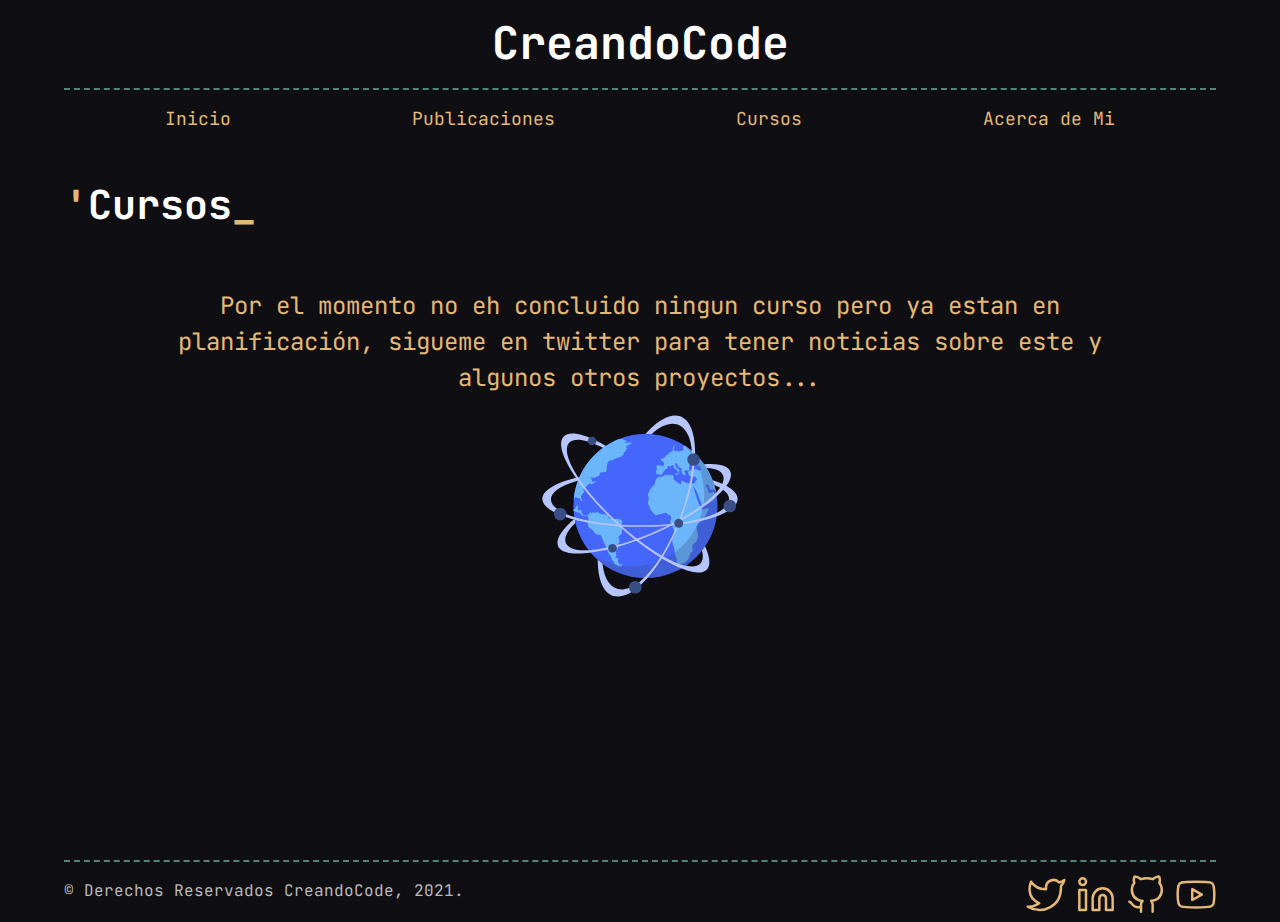
==== cursos.html @ 986fa2d7 "se avanzo en la seccion cursos y se añadieron las redes sociales" ====
<!DOCTYPE html>
<html lang="en">

<head>
    <meta charset="UTF-8">
    <meta http-equiv="X-UA-Compatible" content="IE=edge">
    <meta name="viewport" content="width=device-width, initial-scale=1.0">
    <title>CreandoCode</title>
    <link href="https://fonts.googleapis.com/css2?family=JetBrains+Mono:wght@300;400;700;800&display=swap"
        rel="stylesheet">
    <link rel="stylesheet" href="src/styles/normalize.css">
    <link rel="stylesheet" href="src/styles/style.css">
</head>

<body>
    <div class="header contenedor">
        <h1 class="contenido-header no-margin">CreandoCode</h1>
        <img class="menu" src="src/img/icons/menu.svg" alt="icono-menu">
    </div>

    <div class="margen contenedor"></div>

    <nav class="contenedor navegacion-header mostrar-menu">
        <a href="index.html">Inicio</a>
        <a href="publicaciones.html">Publicaciones</a>
        <a href="cursos.html">Cursos</a>
        <a href="#">Acerca de Mi</a>
    </nav>

    <div class="contenedor-cursos contenedor">
        <h2><span class="color-sec">'</span>Cursos<span class="color-sec">_</span></h2>
        
        <section class="cursos contenedor">
            <div class="contenido-cursos">
                <p>Por el momento no eh concluido ningun curso pero ya estan en planificación, sigueme en twitter para tener noticias sobre este y algunos otros proyectos...</p>
                <img src="/src/img/icons/icon-world.svg" alt="icono mundo">
            </div>
        </section>
    </div>



    

    
    <footer class="contenedor">
        <p>© Derechos Reservados CreandoCode, 2021.</p>
        <div class="redes-footer">
            <a href="https://twitter.com/creando_code"><img src="src/img/icons/twitter.svg" alt="icono twitter"></a>
            <a href="https://www.linkedin.com/in/carlo5albert0"><img src="src/img/icons/linkedin.svg" alt="icono linkedin"></a>
            <a href="https://github.com/CarloS-x18"><img src="src/img/icons/github.svg" alt="icono github"></a>
            <a href="https://www.youtube.com/channel/UC2NnBImEK_aY7TYX-jiRnhQ/featured"><img src="src/img/icons/youtube.svg" alt="icono youtube"></a>
        </div>
    </footer>

    <script src="JS/scripts.js"></script>

</body>

</html>
---- src/styles/style.css ----
:root {
    --fuentePrincipal: 'JetBrains Mono', monospace;
    --background: #0e0e13;
    --negro: #000;
    --blanco: #fff;
    --gris: #bbb;
    --colorPrincipal: rgb(82, 132, 127); 
    --colorSecundario: #e4b876;
}

html {
    box-sizing: border-box;
    font-size: 62.5%;
    min-height: 100%;
    position: relative;
}
*, *:before, *:after {
    box-sizing: inherit; /* Acompaña al border box en su funcion en este documento */
}


/* Globales */
body {
    font-family: var(--fuentePrincipal);
    font-size: 2rem;
    background-color: var(--background);
    font-size: 1.6rem;
    line-height: 1.5;
    margin: 0; 
    color: var(--blanco);
    
}
a {
    text-decoration: none;
}
h3 {
    font-size: 3.6rem;
}
.color-sec{
    color: var(--colorSecundario);
}


/* Utilidades */
.contenedor {
    width: min(90%, 120rem);
    margin: 0 auto;
}
.no-margin {
    margin: 0;
}
.no-padding {
    padding: 0;
}
.strongs {
    font-weight: 800;
}


/* Header */
.margen {
    border-top: 2px dashed var(--colorPrincipal);
}
.header {
    display: flex;
    justify-content: space-between;
    padding: 1rem 2rem;
}
.contenido-header {
    color: var(--blanco);
    font-size: 2.4rem;
}
.menu {
    border: 2px solid var(--colorSecundario);
    border-radius: 0.6rem;
    padding: 0.2rem 0.4rem;
}
.menu:hover {
    cursor: pointer;
}
.navegacion-header {
    padding: 1rem;
    display: flex;
    justify-content: space-around;
    z-index: 100;
}

@media (min-width: 541px) {
    .header {
        display: block;
        text-align: center;
    }
    .contenido-header {
        font-size: 4.5rem;
    }
    .menu {
        display: none;
    }
    .navegacion-header a {
        margin-top: 0.5rem;
        color: var(--colorSecundario);
        font-size: 1.8rem;
        display: block;
    }
}
@media (max-width: 540px) {
    .navegacion-header {
        text-align: center;
        margin-right: 2rem;
        top: 5rem;
        right: 0;
        width: 15rem;
        position: absolute;
        background-color: var(--background);
        border: 2px solid var(--colorSecundario);
        display: flex;
        z-index: 99;
        flex-direction: column;
        box-shadow: -11px 13px 3px 0px rgba(0,0,0,0.56);
    }
    .navegacion-header a {
        color: var(--colorSecundario);
        font-size: 1.6rem;
        margin-bottom: 1.5rem;
    }
    .navegacion-header a:last-of-type {
        margin: 0;
    }
    .mostrar-menu {
        display: none;
    }
    
}


/* Informacion */
.informacion {
    margin-top: 5rem;
}
.informacion h2 {
    color: var(--blanco);
    font-size: 4rem;
    font-weight: 800;
    margin: 0;
}
.texto-informacion {
    color: var(--blanco);
    font-size: 1.8rem;
    font-weight: 400;
    
}
.icon-website {
    width: 25rem;
    display: block;
    margin: auto;
}
@media (min-width: 600px) {
    .informacion {
        display: grid;
        grid-template-columns: 60%, 40%;
        grid-template-rows: 30%, 70%;
    }
    .informacion h2 {
        grid-column: 1 / 3;
        font-size: 5rem;
    }
    .icon-website {
        width: 30rem;
    }
}
@media (min-width: 760px) {
    .informacion {
        display: grid;
        grid-template-columns: 60%, 40%;
        grid-template-rows: 30%, 70%;
    }
    .informacion h2 {
        grid-column: 1 / 2;
        font-size: 5rem;
    }
    .icon-website {
        grid-column: 2 / 3;
        grid-row: 1 / 3;
        width: 30rem;

    }
}
@media (min-width: 1100px) {
    .texto-informacion {
        margin: 2rem 0 0 3rem;
        padding: 0 8rem 0 4rem;
        font-size: 2rem;
        border-left: 5px solid var(--colorPrincipal);
    }
}


/*Redes Sociales*/
.redes {
    margin: 4rem 0 0 0;
    display: flex;
    justify-content: center;
}
.redes a {
    margin-right: 2rem;;
}
.redes a:last-of-type {
    margin-right: 0;
}


/* Info de Posts */
.info-publi {
    margin: 5rem 2rem;
    background-color: var(--colorPrincipal);
    border-radius: 0.5rem;
    display: flex;
    flex-direction: column-reverse;
    align-items: center;
    padding: 1rem 1rem;
}
.info-publi img {
    width: 20rem;
    margin: 0;
    transform: scaleX(-1);
}
.info-publi p {
    color: var(--blanco);
    padding: 2rem;
}
@media (min-width: 768px) {
   .info-publi {
       flex-direction: row;
       padding: 2rem 2rem;
       width: min(70%);
       margin: 8rem auto;
   }
}
@media (min-width: 1386px) {
    .info-publi {
        padding: 2rem 5rem;
        width: min(55%);
        margin: 8rem auto;
    }
    .info-publi img {
        width: 25rem;
    }
}


/* Articles */ 
.articles h3 {
    font-size: 2.8rem;
}
@media (min-width: 768px) {
    .articles h3 {
        font-size: 3.6rem;
    }
}


/* Contenido Cursos */
.cursos {
    margin-bottom: 5rem;
}
.contenido-cursos {
    display: flex;
    flex-direction: column;
    padding: 2rem;
    align-items: center;
}
.contenido-cursos p {
    color: var(--colorSecundario);
    text-align: center;
    font-size: 2.4rem;
    margin: 0;
    padding-bottom: 1rem;
} 
.contenido-cursos img {
    width: 20rem;
} 


/* Footer */
footer {
    display: flex;
    flex-direction: column;
    align-items: center;
    text-align: center;
    position: absolute;
    bottom: 0;
    right: 0;
    left: 0;
    border-top: 2px dashed var(--colorPrincipal);
    width: 100%;
    height: 40px;
    padding-top: 2rem;
}
footer p {
    color: var(--gris);
    margin: 1rem 0;
}
.icon-footer {
    width: 3rem;
}
.redes-footer {
    margin-bottom: 1.5rem;
    margin-top: 1.5rem;
}
@media (min-width: 700px) {
    footer {
        flex-direction: row;
        justify-content: space-between;
        align-items: center;
    }
    .redes-footer {
        margin-bottom: 0;
    }
}

/* Página Publicaciones */
.contenido-publicaciones h2 {
    font-size: 3rem;
}
.public-page {
    font-size: 2.4rem !important;
}
.resume-articles {
    margin: 2rem auto 3rem auto;
}
@media (min-width: 768px) {
    .contenido-publicaciones h2 {
        font-size: 4rem;
    }
}


/* Estilo de los Artículos */
.article {
    width: min(75%, 100rem);
    margin: 0 auto;
}
.article-title {
    color: var(--colorSecundario);
    font-size: 2.2rem;
    margin-top: 2.5rem;
}
.public-date {
    color: var(--gris);
    margin-right: 2rem;
}
.m-aTitle {
    border: 3px dotted var(--colorPrincipal);
    margin: 2rem auto;
}
.article-text {
    width: min(90%, 115rem);
    margin: 0 auto;
    font-size: 1.4rem;
    line-height: 1.8;
}
.article-text:last-of-type {
    margin-bottom: 7rem;
}
.aText-grey {
    color: var(--gris);
    width: min(85%, 110rem);
}
.article-img {
    width: 60%;
    border-radius: 0.5rem;
    border: 2px solid var(--colorSecundario);
    margin: 5rem;
}
.img-center {
    display: flex;
    justify-content: center;
}
@media (min-width: 768px) {
    .article-title {
        font-size: 2.24rem;
        }
    .article-text {
        font-size: 1.6rem;
    }
    .article-img {
        width: 40%;
    }
}
@media (min-width: 540px) {
    .article-title {
        margin-top:5rem;
    }
    .article-text:last-of-type {
        margin-bottom: 9rem;
    }
}

/* Contenido Cursos */
.contenedor-cursos h2 {
    font-size: 3rem;
}
@media (min-width: 768px) {
    .contenedor-cursos h2 {
        font-size: 4rem;
    }
}
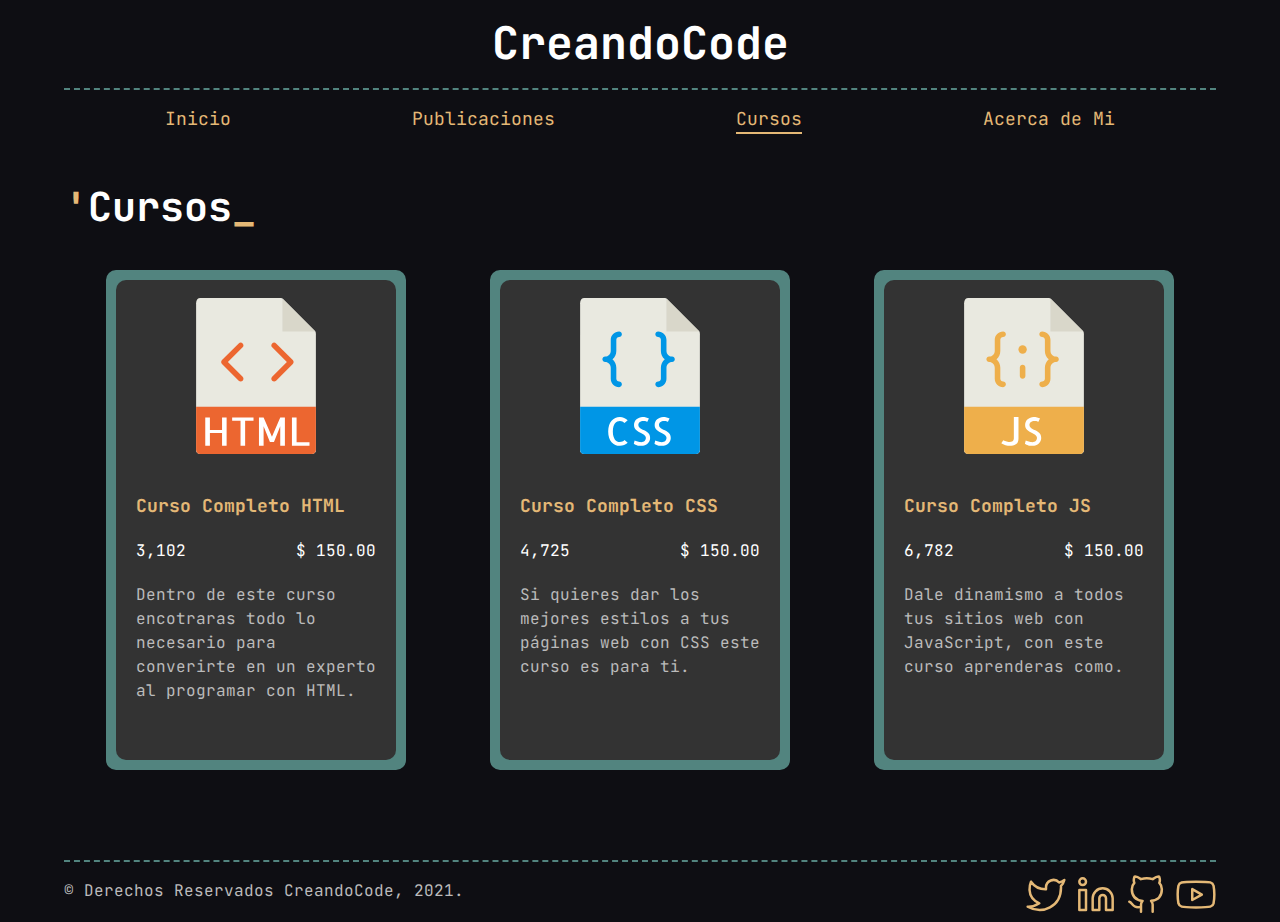
==== commit e546a42f: "se ah finalizado el sitio web, cualquier cambio posterior es solo actualizacion" ====
--- a/cursos.html
+++ b/cursos.html
@@ -23,33 +23,76 @@
     <nav class="contenedor navegacion-header mostrar-menu">
         <a href="index.html">Inicio</a>
         <a href="publicaciones.html">Publicaciones</a>
-        <a href="cursos.html">Cursos</a>
-        <a href="#">Acerca de Mi</a>
+        <a class="text-sub" href="cursos.html">Cursos</a>
+        <a href="acercaDeMi.html">Acerca de Mi</a>
     </nav>
 
     <div class="contenedor-cursos contenedor">
         <h2><span class="color-sec">'</span>Cursos<span class="color-sec">_</span></h2>
-        
-        <section class="cursos contenedor">
-            <div class="contenido-cursos">
-                <p>Por el momento no eh concluido ningun curso pero ya estan en planificación, sigueme en twitter para tener noticias sobre este y algunos otros proyectos...</p>
-                <img src="/src/img/icons/icon-world.svg" alt="icono mundo">
+
+        <div class="grid-cursos">
+            <div class="content-curso">
+                <div class="img-curso">
+                    <img src="src/img/cursos/html.svg" alt="">
+                </div>
+                <div class="contenido-curso">
+                    <h3 class="title-curso">Curso Completo HTML</h3>
+                    <div class="info-curso">
+                        <div class="vistas">
+                            <p>3,102</p>
+                            <img src="src/img/icons/eye.svg" alt="">
+                        </div>
+                        <p class="price">$ 150.00</p>
+                    </div>
+                    <p class="curso-resume">Dentro de este curso encotraras todo lo necesario para converirte en un experto
+                        al programar con HTML.</p>
+                </div>
             </div>
-        </section>
+    
+            <div class="content-curso">
+                <div class="img-curso">
+                    <img src="src/img/cursos/css.svg" alt="">
+                </div>
+                <div class="contenido-curso">
+                    <h3 class="title-curso">Curso Completo CSS</h3>
+                    <div class="info-curso">
+                        <div class="vistas">
+                            <p>4,725</p>
+                            <img src="src/img/icons/eye.svg" alt="">
+                        </div>
+                        <p class="price">$ 150.00</p>
+                    </div>
+                    <p class="curso-resume">Si quieres dar los mejores estilos a tus páginas web con CSS este curso es para ti.</p>
+                </div>
+            </div>
+    
+            <div class="content-curso">
+                <div class="img-curso">
+                    <img src="src/img/cursos/javascript.svg" alt="">
+                </div>
+                <div class="contenido-curso">
+                    <h3 class="title-curso">Curso Completo JS</h3>
+                    <div class="info-curso">
+                        <div class="vistas">
+                            <p>6,782</p>
+                            <img src="src/img/icons/eye.svg" alt="">
+                        </div>
+                        <p class="price">$ 150.00</p>
+                    </div>
+                    <p class="curso-resume">Dale dinamismo a todos tus sitios web con JavaScript, con este curso aprenderas como.</p>
+                </div>
+            </div>
     </div>
 
-
-
-    
-
-    
     <footer class="contenedor">
         <p>© Derechos Reservados CreandoCode, 2021.</p>
         <div class="redes-footer">
             <a href="https://twitter.com/creando_code"><img src="src/img/icons/twitter.svg" alt="icono twitter"></a>
-            <a href="https://www.linkedin.com/in/carlo5albert0"><img src="src/img/icons/linkedin.svg" alt="icono linkedin"></a>
+            <a href="https://www.linkedin.com/in/carlo5albert0"><img src="src/img/icons/linkedin.svg"
+                    alt="icono linkedin"></a>
             <a href="https://github.com/CarloS-x18"><img src="src/img/icons/github.svg" alt="icono github"></a>
-            <a href="https://www.youtube.com/channel/UC2NnBImEK_aY7TYX-jiRnhQ/featured"><img src="src/img/icons/youtube.svg" alt="icono youtube"></a>
+            <a href="https://www.youtube.com/channel/UC2NnBImEK_aY7TYX-jiRnhQ/featured"><img
+                    src="src/img/icons/youtube.svg" alt="icono youtube"></a>
         </div>
     </footer>
 
--- a/src/styles/style.css
+++ b/src/styles/style.css
@@ -6,6 +6,7 @@
     --gris: #bbb;
     --colorPrincipal: rgb(82, 132, 127); 
     --colorSecundario: #e4b876;
+    --courseFicha: #333;
 }
 
 html {
@@ -39,6 +40,9 @@
 .color-sec{
     color: var(--colorSecundario);
 }
+p {
+    margin: 0;
+}
 
 
 /* Utilidades */
@@ -54,6 +58,12 @@
 }
 .strongs {
     font-weight: 800;
+}
+.text-sub {
+    border-bottom: 2px solid var(--colorSecundario);
+}
+.mb-3 {
+    margin-bottom: 3rem !important;
 }
 
 
@@ -295,6 +305,7 @@
     width: 100%;
     height: 40px;
     padding-top: 2rem;
+    margin-top: 5rem;
 }
 footer p {
     color: var(--gris);
@@ -328,10 +339,19 @@
 .resume-articles {
     margin: 2rem auto 3rem auto;
 }
-@media (min-width: 768px) {
+@media (min-width: 541px) {
     .contenido-publicaciones h2 {
         font-size: 4rem;
     }
+}
+.leer {
+    display: flex;
+    justify-content: flex-end;
+    
+}
+.leer a {
+    color: var(--colorSecundario);
+    margin-right: 5rem;
 }
 
 
@@ -400,8 +420,144 @@
 .contenedor-cursos h2 {
     font-size: 3rem;
 }
-@media (min-width: 768px) {
+.content-curso {
+    margin: 0 auto;
+    width: 30rem;
+    height: 50rem;
+    margin-bottom: 6rem;
+    background-color: var(--colorPrincipal);
+    border-radius: 1rem;
+    border: 10px solid var(--colorPrincipal);
+}
+.d-none1 {
+    display: none;
+}
+.d-none2 {
+    display: none;
+}
+@media (min-width: 745px) {
+    .grid-cursos {
+        display: grid;
+        grid-template-columns: 1fr 1fr;
+    }
+    .d-none1 {
+        display: block;
+    }
+}
+@media (min-width: 1100px) {
+    .grid-cursos {
+        grid-template-columns: 1fr 1fr 1fr;
+    }
+    .d-none2 {
+        display: block;
+    }
+}
+.content-curso:last-of-type {
+    margin-bottom: 10rem;
+}
+.content-curso:hover {
+    cursor: pointer;
+}
+.img-curso {
+    height: 40%;
+    background-color: var(--courseFicha);
+    border-radius: 1rem 1rem 0 0;
+    padding: 1rem;
+    display: flex;
+    justify-content: center;
+    align-items: center;
+}
+.img-curso img {
+    width: 60%;
+}
+.img-curso-node {
+    height: 40%;
+    background-image: url(../img/cursos/curso-node.png);
+    background-position: center;
+    background-size: cover;
+    border-radius: 1rem 1rem 0 0;
+}
+.contenido-curso {
+    background-color: var(--courseFicha);
+    border-radius: 0 0 1rem 1rem;
+    height: 60%;
+    padding: 2rem;
+}
+.title-curso {
+    font-size: 1.8rem; 
+    color: var(--colorSecundario);
+    margin: 0;
+}
+.info-curso {
+    display: flex;
+    justify-content: space-between;
+    margin: 2rem 0;
+}
+.vistas {
+    display: flex;
+}
+.vistas p {
+    margin: 0 1rem 0 0;
+}
+.curso-resume {
+    color: var(--gris);
+}
+@media (min-width: 541px) {
     .contenedor-cursos h2 {
         font-size: 4rem;
     }
-}+}
+
+/* Página Acerca de Mi */
+.contenedor-acercaDe h2 {
+    font-size: 3rem;
+}
+@media (min-width: 541px) {
+    .contenedor-acercaDe h2 {
+        font-size: 4rem;
+    }
+}
+.info-acercaDe {
+    display: flex;
+    flex-direction: column;
+    align-items: center;
+}
+.info-acercaDe p {
+    padding: 1rem;
+}
+.info-acercaDe img {
+    width: 30rem;
+    transform: scaleX(-1);
+    margin: 2rem 0 ;
+}
+@media (min-width: 900px) {
+    .info-acercaDe {
+        display: flex;
+        flex-direction: row;
+        align-items: center;
+        padding: 2rem;
+    }
+    .info-acercaDe p {
+        padding: 3rem;
+    }
+    .info-acercaDe img {
+        margin: 0 2rem;
+    }
+}
+
+/* Boton Ver Más*/
+.button-ver {
+    display: flex;
+    justify-content: flex-end;
+}
+.button-ver a {
+    background-color: var(--colorPrincipal);
+    padding: 1rem;
+    border-radius: 0.5rem;
+    color: var(--blanco);
+    font-weight: bold;
+    margin-top: 2rem;
+}
+.margin-lot {
+    margin-bottom: 5rem;
+}
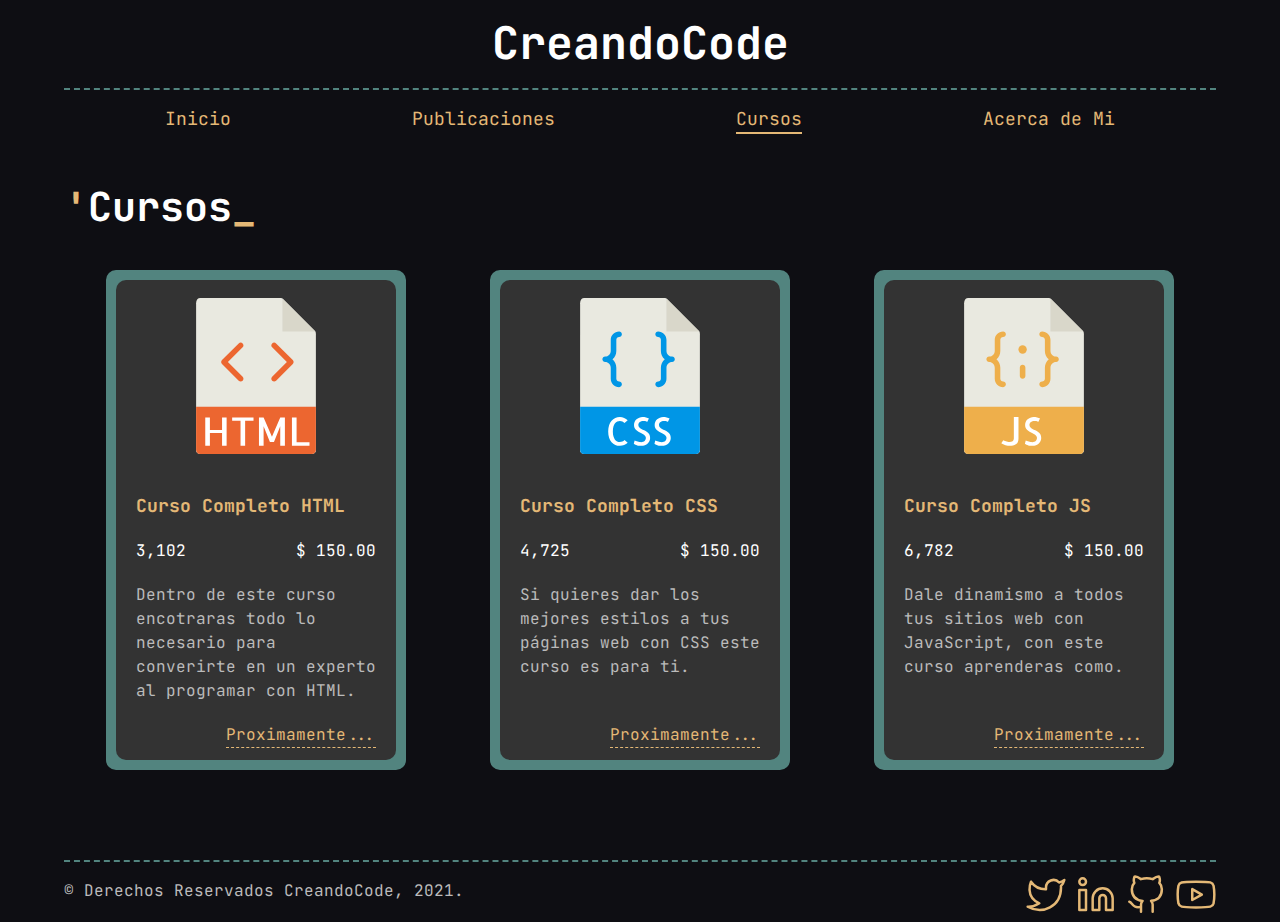
==== commit 25a008c4: "proximamente" ====
--- a/cursos.html
+++ b/cursos.html
@@ -14,7 +14,9 @@
 
 <body>
     <div class="header contenedor">
-        <h1 class="contenido-header no-margin">CreandoCode</h1>
+        <a href="index.html">
+            <h1 class="contenido-header no-margin">CreandoCode</h1>
+        </a>
         <img class="menu" src="src/img/icons/menu.svg" alt="icono-menu">
     </div>
 
@@ -46,6 +48,9 @@
                     </div>
                     <p class="curso-resume">Dentro de este curso encotraras todo lo necesario para converirte en un experto
                         al programar con HTML.</p>
+                    <div class="prox">
+                        <p class="color-sec">Proximamente...</p>
+                    </div>
                 </div>
             </div>
     
@@ -63,6 +68,9 @@
                         <p class="price">$ 150.00</p>
                     </div>
                     <p class="curso-resume">Si quieres dar los mejores estilos a tus páginas web con CSS este curso es para ti.</p>
+                    <div class="prox">
+                        <p class="color-sec">Proximamente...</p>
+                    </div>
                 </div>
             </div>
     
@@ -80,6 +88,9 @@
                         <p class="price">$ 150.00</p>
                     </div>
                     <p class="curso-resume">Dale dinamismo a todos tus sitios web con JavaScript, con este curso aprenderas como.</p>
+                    <div class="prox">
+                        <p class="color-sec">Proximamente...</p>
+                    </div>
                 </div>
             </div>
     </div>
--- a/src/styles/style.css
+++ b/src/styles/style.css
@@ -501,11 +501,20 @@
 }
 .curso-resume {
     color: var(--gris);
+    height: 12rem;
 }
 @media (min-width: 541px) {
     .contenedor-cursos h2 {
         font-size: 4rem;
     }
+}
+.prox {
+    padding-top: 2rem;
+    display: flex;
+    justify-content: flex-end;
+}
+.prox p {
+    border-bottom: 1px dashed var(--colorSecundario);
 }
 
 /* Página Acerca de Mi */
@@ -542,6 +551,11 @@
     }
     .info-acercaDe img {
         margin: 0 2rem;
+    }
+}
+@media (max-width: 359px) {
+    .info-acercaDe img {
+        margin-bottom: 8rem;
     }
 }
 
